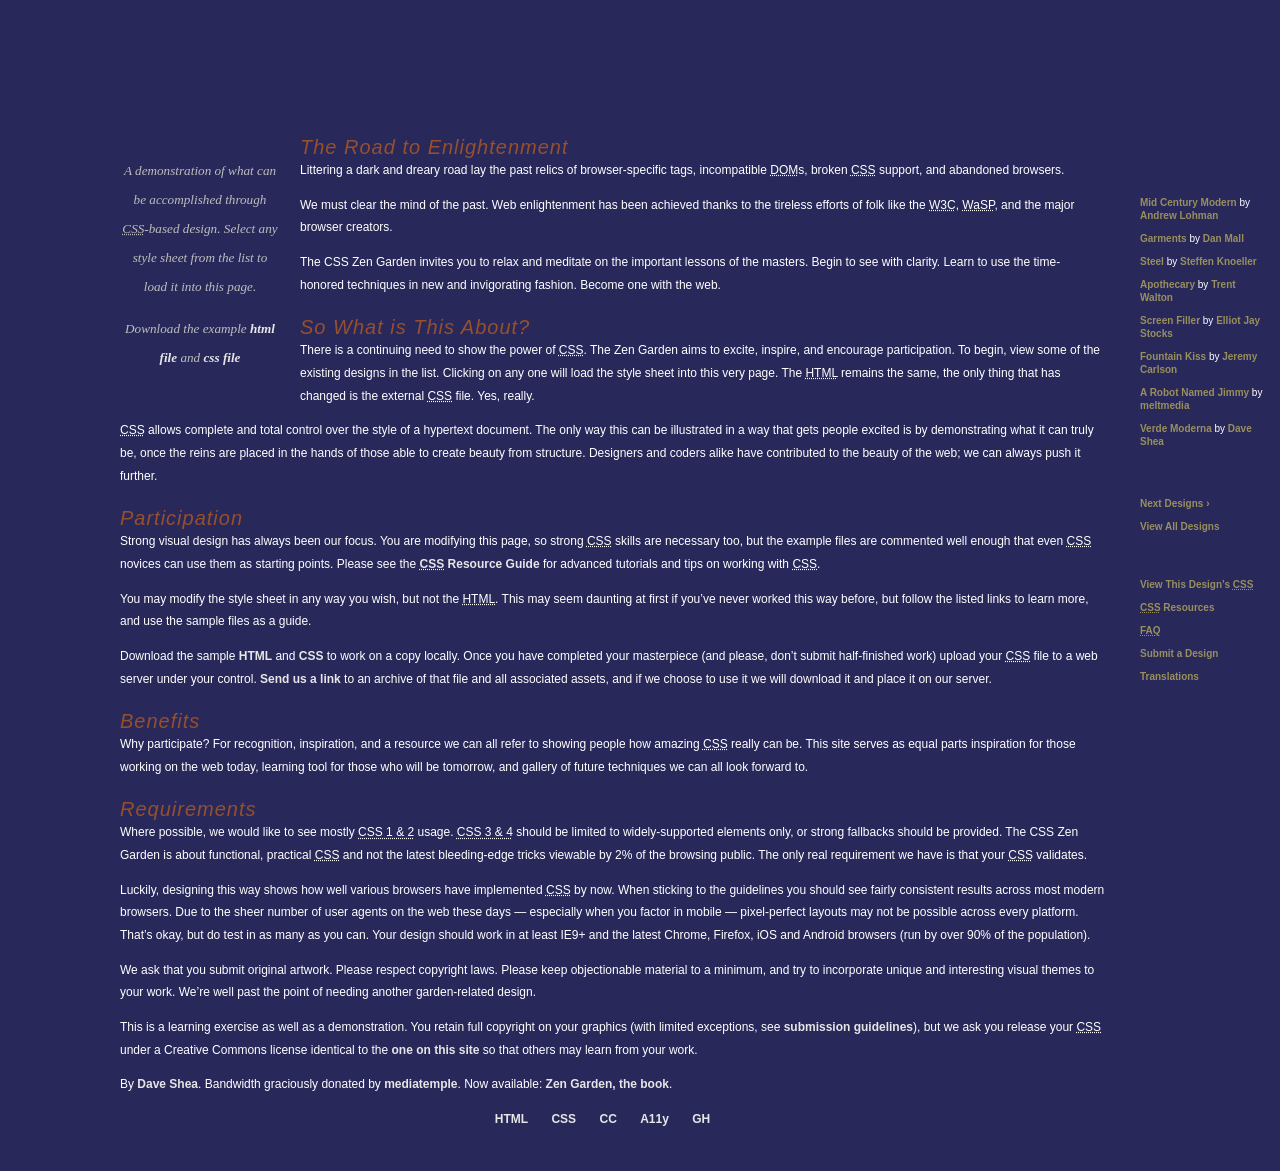
==== 06-Zen Garden/index.html @ a0c9cdb8 "First zen garden" ====
<!DOCTYPE html>
<html lang="en">
<head>
	<meta charset="utf-8">
	<title>CSS Zen Garden: The Beauty of CSS Design</title>

	<link rel="stylesheet" media="screen" href="style.css" />
	<link rel="alternate" type="application/rss+xml" title="RSS" href="http://www.csszengarden.com/zengarden.xml">

	<meta name="viewport" content="width=device-width, initial-scale=1.0">
	<meta name="author" content="Dave Shea">
	<meta name="description" content="A demonstration of what can be accomplished visually through CSS-based design.">
	<meta name="robots" content="all">


	<!--[if lt IE 9]>
	<script src="script/html5shiv.js"></script>
	<![endif]-->
</head>

<!--



	View source is a feature, not a bug. Thanks for your curiosity and
	interest in participating!

	Here are the submission guidelines for the new and improved csszengarden.com:

	- CSS3? Of course! Prefix for ALL browsers where necessary.
	- go responsive; test your layout at multiple screen sizes.
	- your browser testing baseline: IE9+, recent Chrome/Firefox/Safari, and iOS/Android
	- Graceful degradation is acceptable, and in fact highly encouraged.
	- use classes for styling. Don't use ids.
	- web fonts are cool, just make sure you have a license to share the files. Hosted 
	  services that are applied via the CSS file (ie. Google Fonts) will work fine, but
	  most that require custom HTML won't. TypeKit is supported, see the readme on this
	  page for usage instructions: https://github.com/mezzoblue/csszengarden.com/

	And a few tips on building your CSS file:

	- use :first-child, :last-child and :nth-child to get at non-classed elements
	- use ::before and ::after to create pseudo-elements for extra styling
	- use multiple background images to apply as many as you need to any element
	- use the Kellum Method for image replacement, if still needed. http://goo.gl/GXxdI
	- don't rely on the extra divs at the bottom. Use ::before and ::after instead.

		
-->

<body id="css-zen-garden">
<div class="page-wrapper">

	<section class="intro" id="zen-intro">
		<header role="banner">
			<h1>CSS Zen Garden</h1>
			<h2>The Beauty of <abbr title="Cascading Style Sheets">CSS</abbr> Design</h2>
		</header>

		<div class="summary" id="zen-summary" role="article">
			<p>A demonstration of what can be accomplished through <abbr title="Cascading Style Sheets">CSS</abbr>-based design. Select any style sheet from the list to load it into this page.</p>
			<p>Download the example <a href="/examples/index" title="This page's source HTML code, not to be modified.">html file</a> and <a href="/examples/style.css" title="This page's sample CSS, the file you may modify.">css file</a></p>
		</div>

		<div class="preamble" id="zen-preamble" role="article">
			<h3>The Road to Enlightenment</h3>
			<p>Littering a dark and dreary road lay the past relics of browser-specific tags, incompatible <abbr title="Document Object Model">DOM</abbr>s, broken <abbr title="Cascading Style Sheets">CSS</abbr> support, and abandoned browsers.</p>
			<p>We must clear the mind of the past. Web enlightenment has been achieved thanks to the tireless efforts of folk like the <abbr title="World Wide Web Consortium">W3C</abbr>, <abbr title="Web Standards Project">WaSP</abbr>, and the major browser creators.</p>
			<p>The CSS Zen Garden invites you to relax and meditate on the important lessons of the masters. Begin to see with clarity. Learn to use the time-honored techniques in new and invigorating fashion. Become one with the web.</p>
		</div>
	</section>

	<div class="main supporting" id="zen-supporting" role="main">
		<div class="explanation" id="zen-explanation" role="article">
			<h3>So What is This About?</h3>
			<p>There is a continuing need to show the power of <abbr title="Cascading Style Sheets">CSS</abbr>. The Zen Garden aims to excite, inspire, and encourage participation. To begin, view some of the existing designs in the list. Clicking on any one will load the style sheet into this very page. The <abbr title="HyperText Markup Language">HTML</abbr> remains the same, the only thing that has changed is the external <abbr title="Cascading Style Sheets">CSS</abbr> file. Yes, really.</p>
			<p><abbr title="Cascading Style Sheets">CSS</abbr> allows complete and total control over the style of a hypertext document. The only way this can be illustrated in a way that gets people excited is by demonstrating what it can truly be, once the reins are placed in the hands of those able to create beauty from structure. Designers and coders alike have contributed to the beauty of the web; we can always push it further.</p>
		</div>

		<div class="participation" id="zen-participation" role="article">
			<h3>Participation</h3>
			<p>Strong visual design has always been our focus. You are modifying this page, so strong <abbr title="Cascading Style Sheets">CSS</abbr> skills are necessary too, but the example files are commented well enough that even <abbr title="Cascading Style Sheets">CSS</abbr> novices can use them as starting points. Please see the <a href="http://www.mezzoblue.com/zengarden/resources/" title="A listing of CSS-related resources"><abbr title="Cascading Style Sheets">CSS</abbr> Resource Guide</a> for advanced tutorials and tips on working with <abbr title="Cascading Style Sheets">CSS</abbr>.</p>
			<p>You may modify the style sheet in any way you wish, but not the <abbr title="HyperText Markup Language">HTML</abbr>. This may seem daunting at first if you&#8217;ve never worked this way before, but follow the listed links to learn more, and use the sample files as a guide.</p>
			<p>Download the sample <a href="/examples/index" title="This page's source HTML code, not to be modified.">HTML</a> and <a href="/examples/style.css" title="This page's sample CSS, the file you may modify.">CSS</a> to work on a copy locally. Once you have completed your masterpiece (and please, don&#8217;t submit half-finished work) upload your <abbr title="Cascading Style Sheets">CSS</abbr> file to a web server under your control. <a href="http://www.mezzoblue.com/zengarden/submit/" title="Use the contact form to send us your CSS file">Send us a link</a> to an archive of that file and all associated assets, and if we choose to use it we will download it and place it on our server.</p>
		</div>

		<div class="benefits" id="zen-benefits" role="article">
			<h3>Benefits</h3>
			<p>Why participate? For recognition, inspiration, and a resource we can all refer to showing people how amazing <abbr title="Cascading Style Sheets">CSS</abbr> really can be. This site serves as equal parts inspiration for those working on the web today, learning tool for those who will be tomorrow, and gallery of future techniques we can all look forward to.</p>
		</div>

		<div class="requirements" id="zen-requirements" role="article">
			<h3>Requirements</h3>
			<p>Where possible, we would like to see mostly <abbr title="Cascading Style Sheets, levels 1 and 2">CSS 1 &amp; 2</abbr> usage. <abbr title="Cascading Style Sheets, levels 3 and 4">CSS 3 &amp; 4</abbr> should be limited to widely-supported elements only, or strong fallbacks should be provided. The CSS Zen Garden is about functional, practical <abbr title="Cascading Style Sheets">CSS</abbr> and not the latest bleeding-edge tricks viewable by 2% of the browsing public. The only real requirement we have is that your <abbr title="Cascading Style Sheets">CSS</abbr> validates.</p>
			<p>Luckily, designing this way shows how well various browsers have implemented <abbr title="Cascading Style Sheets">CSS</abbr> by now. When sticking to the guidelines you should see fairly consistent results across most modern browsers. Due to the sheer number of user agents on the web these days &#8212; especially when you factor in mobile &#8212; pixel-perfect layouts may not be possible across every platform. That&#8217;s okay, but do test in as many as you can. Your design should work in at least IE9+ and the latest Chrome, Firefox, iOS and Android browsers (run by over 90% of the population).</p>
			<p>We ask that you submit original artwork. Please respect copyright laws. Please keep objectionable material to a minimum, and try to incorporate unique and interesting visual themes to your work. We&#8217;re well past the point of needing another garden-related design.</p>
			<p>This is a learning exercise as well as a demonstration. You retain full copyright on your graphics (with limited exceptions, see <a href="http://www.mezzoblue.com/zengarden/submit/guidelines/">submission guidelines</a>), but we ask you release your <abbr title="Cascading Style Sheets">CSS</abbr> under a Creative Commons license identical to the <a href="http://creativecommons.org/licenses/by-nc-sa/3.0/" title="View the Zen Garden's license information.">one on this site</a> so that others may learn from your work.</p>
			<p role="contentinfo">By <a href="http://www.mezzoblue.com/">Dave Shea</a>. Bandwidth graciously donated by <a href="http://www.mediatemple.net/">mediatemple</a>. Now available: <a href="http://www.amazon.com/exec/obidos/ASIN/0321303474/mezzoblue-20/">Zen Garden, the book</a>.</p>
		</div>

		<footer>
			<a href="http://validator.w3.org/check/referer" title="Check the validity of this site&#8217;s HTML" class="zen-validate-html">HTML</a>
			<a href="http://jigsaw.w3.org/css-validator/check/referer" title="Check the validity of this site&#8217;s CSS" class="zen-validate-css">CSS</a>
			<a href="http://creativecommons.org/licenses/by-nc-sa/3.0/" title="View the Creative Commons license of this site: Attribution-NonCommercial-ShareAlike." class="zen-license">CC</a>
			<a href="http://mezzoblue.com/zengarden/faq/#aaa" title="Read about the accessibility of this site" class="zen-accessibility">A11y</a>
			<a href="https://github.com/mezzoblue/csszengarden.com" title="Fork this site on Github" class="zen-github">GH</a>
		</footer>

	</div>


	<aside class="sidebar" role="complementary">
		<div class="wrapper">

			<div class="design-selection" id="design-selection">
				<h3 class="select">Select a Design:</h3>
				<nav role="navigation">
					<ul>
					<li>
						<a href="/221/" class="design-name">Mid Century Modern</a> by						<a href="http://andrewlohman.com/" class="designer-name">Andrew Lohman</a>
					</li>					<li>
						<a href="/220/" class="design-name">Garments</a> by						<a href="http://danielmall.com/" class="designer-name">Dan Mall</a>
					</li>					<li>
						<a href="/219/" class="design-name">Steel</a> by						<a href="http://steffen-knoeller.de" class="designer-name">Steffen Knoeller</a>
					</li>					<li>
						<a href="/218/" class="design-name">Apothecary</a> by						<a href="http://trentwalton.com" class="designer-name">Trent Walton</a>
					</li>					<li>
						<a href="/217/" class="design-name">Screen Filler</a> by						<a href="http://elliotjaystocks.com/" class="designer-name">Elliot Jay Stocks</a>
					</li>					<li>
						<a href="/216/" class="design-name">Fountain Kiss</a> by						<a href="http://jeremycarlson.com" class="designer-name">Jeremy Carlson</a>
					</li>					<li>
						<a href="/215/" class="design-name">A Robot Named Jimmy</a> by						<a href="http://meltmedia.com/" class="designer-name">meltmedia</a>
					</li>					<li>
						<a href="/214/" class="design-name">Verde Moderna</a> by						<a href="http://www.mezzoblue.com/" class="designer-name">Dave Shea</a>
					</li>					</ul>
				</nav>
			</div>

			<div class="design-archives" id="design-archives">
				<h3 class="archives">Archives:</h3>
				<nav role="navigation">
					<ul>
						<li class="next">
							<a href="/214/page1">
								Next Designs <span class="indicator">&rsaquo;</span>
							</a>
						</li>
						<li class="viewall">
							<a href="http://www.mezzoblue.com/zengarden/alldesigns/" title="View every submission to the Zen Garden.">
								View All Designs							</a>
						</li>
					</ul>
				</nav>
			</div>

			<div class="zen-resources" id="zen-resources">
				<h3 class="resources">Resources:</h3>
				<ul>
					<li class="view-css">
						<a href="/214/214.css" title="View the source CSS file of the currently-viewed design.">
							View This Design&#8217;s <abbr title="Cascading Style Sheets">CSS</abbr>						</a>
					</li>
					<li class="css-resources">
						<a href="http://www.mezzoblue.com/zengarden/resources/" title="Links to great sites with information on using CSS.">
							<abbr title="Cascading Style Sheets">CSS</abbr> Resources						</a>
					</li>
					<li class="zen-faq">
						<a href="http://www.mezzoblue.com/zengarden/faq/" title="A list of Frequently Asked Questions about the Zen Garden.">
							<abbr title="Frequently Asked Questions">FAQ</abbr>						</a>
					</li>
					<li class="zen-submit">
						<a href="http://www.mezzoblue.com/zengarden/submit/" title="Send in your own CSS file.">
							Submit a Design						</a>
					</li>
					<li class="zen-translations">
						<a href="http://www.mezzoblue.com/zengarden/translations/" title="View translated versions of this page.">
							Translations						</a>
					</li>
				</ul>
			</div>
		</div>
	</aside>


</div>

<!--

	These superfluous divs/spans were originally provided as catch-alls to add extra imagery.
	These days we have full ::before and ::after support, favour using those instead.
	These only remain for historical design compatibility. They might go away one day.
		
-->
<div class="extra1" role="presentation"></div><div class="extra2" role="presentation"></div><div class="extra3" role="presentation"></div>
<div class="extra4" role="presentation"></div><div class="extra5" role="presentation"></div><div class="extra6" role="presentation"></div>

</body>
</html>
---- 06-Zen Garden/style.css ----
/* css Zen Garden default style v1.02 */
/* css released under Creative Commons License - http://creativecommons.org/licenses/by-nc-sa/1.0/  */

/* This file based on 'Tranquille' by Dave Shea */
/* You may use this file as a foundation for any new work, but you may find it easier to start from scratch. */
/* Not all elements are defined in this file, so you'll most likely want to refer to the xhtml as well. */

/* Your images should be linked as if the CSS file sits in the same folder as the images. ie. no paths. */


/* basic elements */
html {
	margin: 0;
	padding: 0;
	}
body { 
	font: 75% georgia, sans-serif;
	line-height: 1.88889;
	color:rgb(255,255,255); 
	background:rgb(40,40,90); 
	margin: 0; 
	padding: 0;
	}
p { 
	margin-top: 0; 
	text-align:left;
	}
h3 { 
	font: italic normal 20px georgia, sans-serif;
	letter-spacing: 1px; 
	margin-bottom: 0; 
	color:rgb(150,80,45);
	text-align: left;
	}
a:link { 
	font-weight: bold; 
	text-decoration: none; 
	color:rgb(230,230,230);
	}
a:visited { 
	font-weight: bold; 
	text-decoration: none; 
	color:rgb(230,230,230);
	}
a:hover, a:focus, a:active { 
	text-decoration: underline; 
	color:rgb(230,230,230);
	}
abbr {
	border-bottom: none;
	}


/* specific divs */
.page-wrapper { 
	background: url(zen-bg.jpg) no-repeat top left; 
	padding: 0 175px 0 110px;  
	margin: 0; 
	position: relative;
	}

.intro { 
	min-width: 470px;
	width: 100%;
	}

header h1 { 
	background: transparent url(h1.gif) no-repeat top left;
	margin-top: 10px;
	display: block;
	width: 219px;
	height: 87px;
	float: left;

	text-indent: 100%;
	white-space: nowrap;
	overflow: hidden;
	}
header h2 { 
	background: transparent url(h2.gif) no-repeat top left; 
	margin-top: 58px; 
	margin-bottom: 40px; 
	width: 200px; 
	height: 18px; 
	float: right;

	text-indent: 100%;
	white-space: nowrap;
	overflow: hidden;
	}
header {
	padding-top: 20px;
	height: 87px;
}

.summary {
	clear: both; 
	margin: 20px 20px 20px 10px; 
	width: 160px; 
	float: left;
	}
.summary p {
	font: italic 1.1em/2.2 georgia; 
	text-align: center;
	color:rgb(190,190,190);
	}

.preamble {
	clear: right; 
	padding: 0px 10px 0 10px;
	}
.supporting {	
	padding-left: 10px; 
	margin-bottom: 40px;
	}

footer { 
	text-align: center; 
	}
footer a:link, footer a:visited { 
	margin-right: 20px; 
	}

.sidebar {
	margin-left: 600px; 
	position: absolute; 
	top: 0; 
	right: 0;
	}
.sidebar .wrapper { 
	font: 10px verdana, sans-serif; 
	background: transparent url(paper-bg.jpg) top left repeat-y; 
	padding: 10px; 
	margin-top: 150px; 
	width: 130px; 
	}
.sidebar h3.select { 
	background: transparent url(h3.gif) no-repeat top left; 
	margin: 10px 0 5px 0; 
	width: 97px; 
	height: 16px; 

	text-indent: 100%;
	white-space: nowrap;
	overflow: hidden;
	}
.sidebar h3.archives { 
	background: transparent url(h5.gif) no-repeat top left; 
	margin: 25px 0 5px 0; 
	width:57px; 
	height: 14px; 

	text-indent: 100%;
	white-space: nowrap;
	overflow: hidden;
	}
.sidebar h3.resources { 
	background: transparent url(h6.gif) no-repeat top left; 
	margin: 25px 0 5px 0; 
	width:63px; 
	height: 10px; 

	text-indent: 100%;
	white-space: nowrap;
	overflow: hidden;
	}


.sidebar ul {
	margin: 0;
	padding: 0;
	}
.sidebar li {
	line-height: 1.3em; 
	background: transparent url(cr1.gif) no-repeat top center; 
	display: block; 
	padding-top: 5px; 
	margin-bottom: 5px;
	list-style-type: none;
	}
.sidebar li a:link {
	color: #988F5E;
	}
.sidebar li a:visited {
	color: #B3AE94;
	}


.extra1 {
	background: transparent url(cr2.gif) top left no-repeat; 
	position: absolute; 
	top: 40px; 
	right: 0; 
	width: 148px; 
	height: 110px;
	}
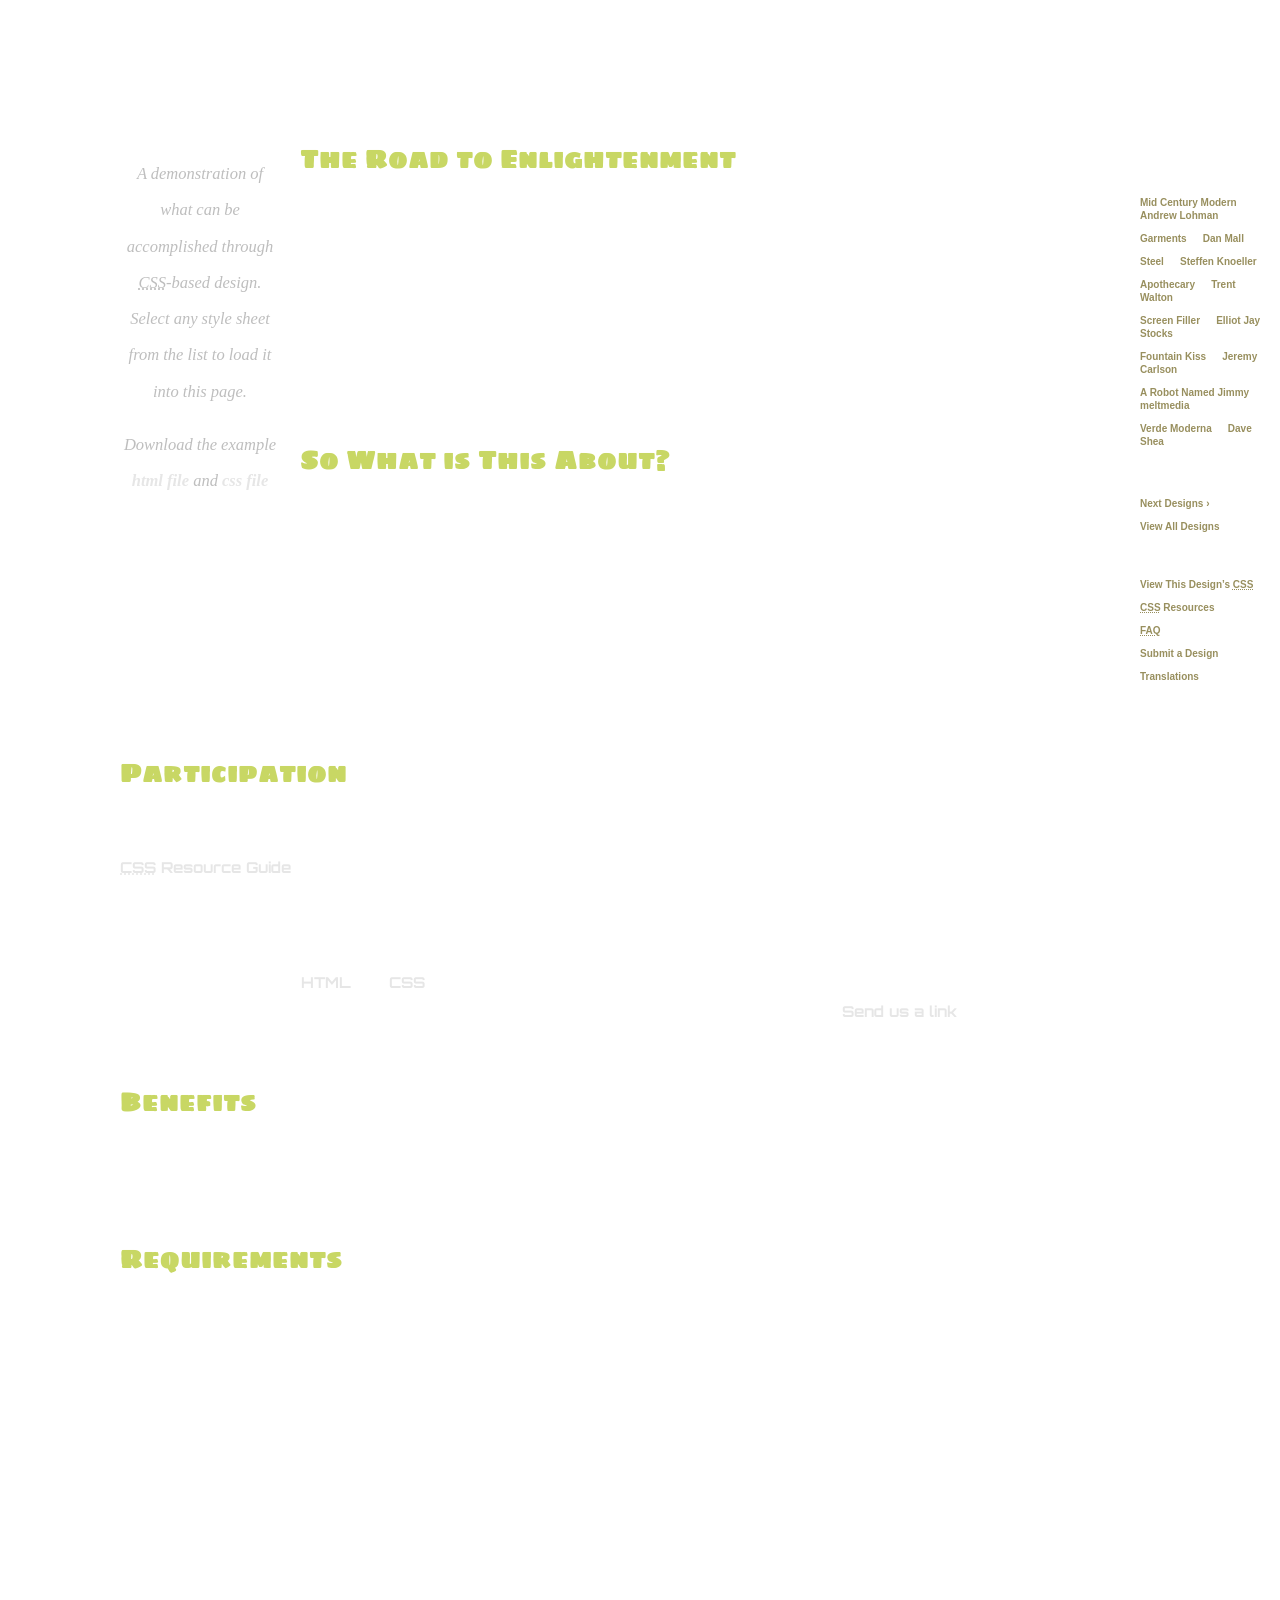
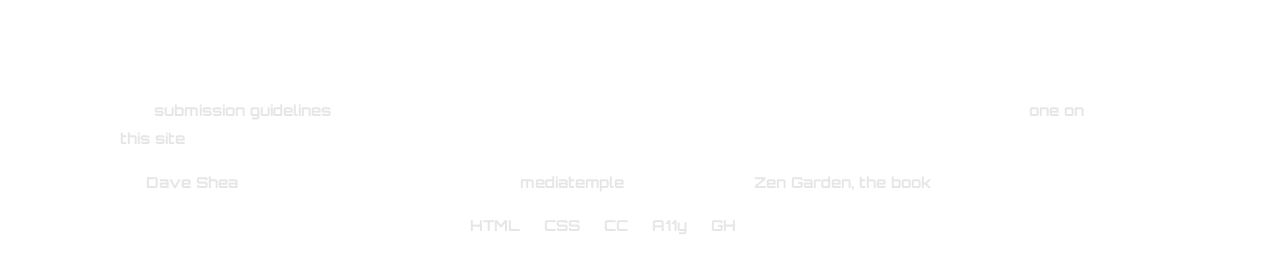
==== commit b560d04e: "hw" ====
--- a/06-Zen Garden/index.html
+++ b/06-Zen Garden/index.html
@@ -11,8 +11,9 @@
 	<meta name="author" content="Dave Shea">
 	<meta name="description" content="A demonstration of what can be accomplished visually through CSS-based design.">
 	<meta name="robots" content="all">
-
-
+<link href='https://fonts.googleapis.com/css?family=Pacifico' rel='stylesheet' type='text/css'>
+<link href='https://fonts.googleapis.com/css?family=Orbitron' rel='stylesheet' type='text/css'>
+<link href='https://fonts.googleapis.com/css?family=Sigmar+One' rel='stylesheet' type='text/css'>
 	<!--[if lt IE 9]>
 	<script src="script/html5shiv.js"></script>
 	<![endif]-->
--- a/06-Zen Garden/style.css
+++ b/06-Zen Garden/style.css
@@ -14,23 +14,25 @@
 	padding: 0;
 	}
 body { 
-	font: 75% georgia, sans-serif;
+	font-family: 'Orbitron', sans-serif;
 	line-height: 1.88889;
 	color:rgb(255,255,255); 
-	background:rgb(40,40,90); 
+	background:url( "file:///Users/kevinmortimer/Desktop/Homework/06-Zen%20Garden/background.jpg"); 
 	margin: 0; 
 	padding: 0;
+	font-size: 15px;
 	}
 p { 
 	margin-top: 0; 
 	text-align:left;
 	}
 h3 { 
-	font: italic normal 20px georgia, sans-serif;
+	font-family: 'Sigmar One', cursive;
 	letter-spacing: 1px; 
 	margin-bottom: 0; 
-	color:rgb(150,80,45);
+	color:rgb(200,215,100);
 	text-align: left;
+	font-size: 25px;
 	}
 a:link { 
 	font-weight: bold; 
